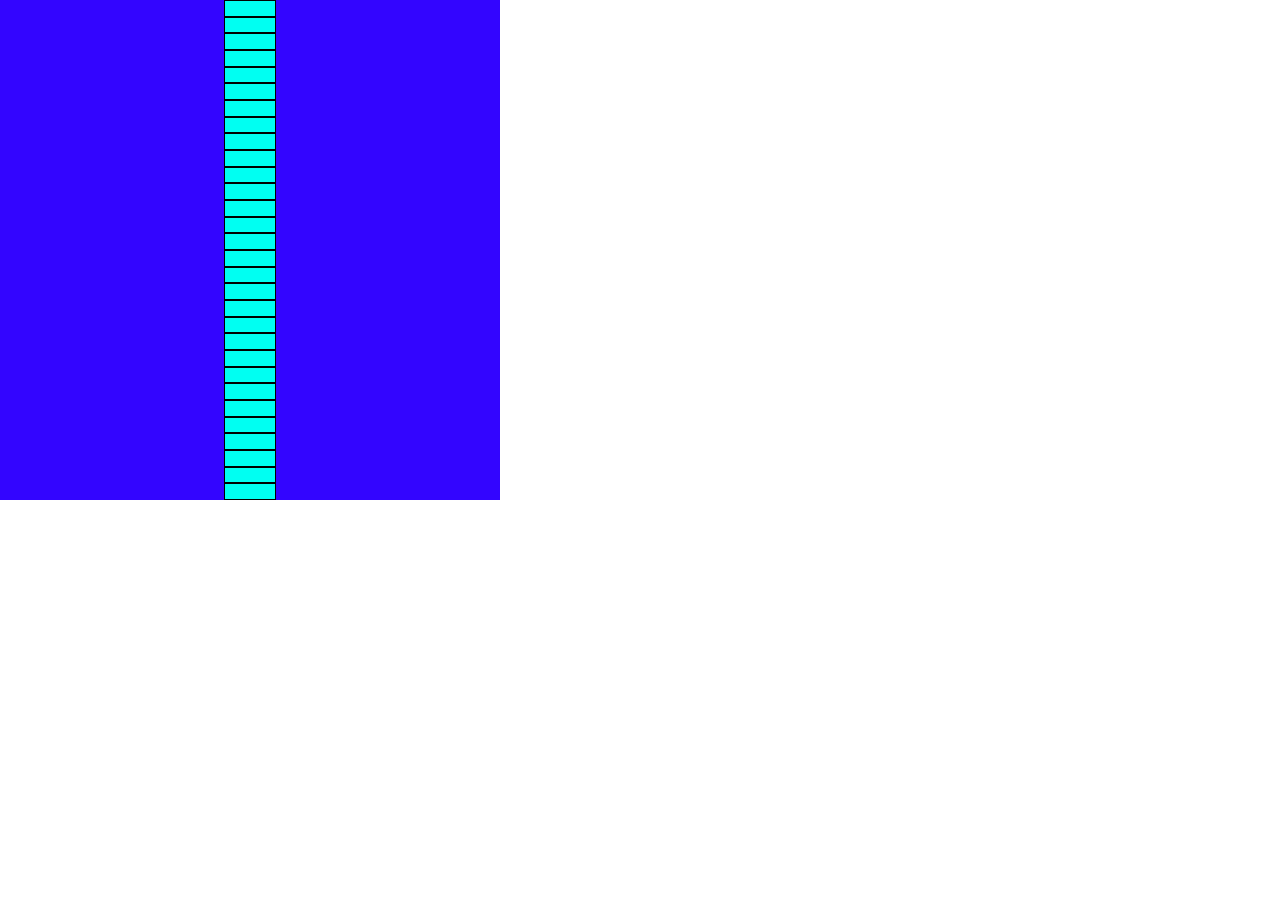
==== flex.box/index.html @ 793adeb7 "flex-box" ====
<!DOCTYPE html>
<html lang="pt-br">
<head>
    <meta charset="UTF-8">
    <meta name="viewport" content="width=device-width, initial-scale=1.0">
    <title>flex-box</title>
    <link rel="stylesheet" href="./style.css">
</head>
<body>
    <div class="quadrado-container">
<div class="box1"></div>
<div class="box2"></div>
<div class="box3"></div>
<div class="box4"></div>
<div class="box5"></div>
<div class="box6"></div>
<div class="box7"></div>
<div class="box8"></div>
<div class="box9"></div>
 <div class="box10"></div>
<div class="box11"></div>
 <div class="box12"></div>
 <div class="box13"></div>
   <div class="box14"></div>
   <div class="box15"></div>
    <div class="box16"></div>
    <div class="box17"></div>
  <div class="box18"></div>
   <div class="box19"></div>
  <div class="box20"></div>
   <div class="box21"></div>
    <div class="box22"></div>
            <div class="box23"></div>
   <div class="box24"></div>
            <div class="box25"></div>
            <div class="box26"></div>
            <div class="box27"></div>
            <div class="box28"></div>
            <div class="box29"></div>
            <div class="box30"></div>


</body>
</html>
---- flex.box/style.css ----
body {
    background-color: rgb(255, 255, 255);
    font-family: Arial, sans-serif;
    margin: 0;
    padding: 0;
}
.quadrado-container{
    display: flex;
    justify-content: center;
    flex-direction: column;
    align-items: center;
    background-color: #3305ff;
    width: 500px;
    height: 500px;
}
    .box1, .box2, .box3, .box4, .box5, .box6, .box7, .box8, .box9, .box10, .box11, .box12, .box13, .box14, .box15, .box16, .box17, .box18, .box19, .box20, .box21, .box22, .box23, .box24, .box25, .box26, .box27, .box28, .box29, .box30 {
        background-color: rgb(0, 255, 242);
        width: 50px;
        height: 500px;
        border: 1px solid rgb(0, 0, 0);
    }
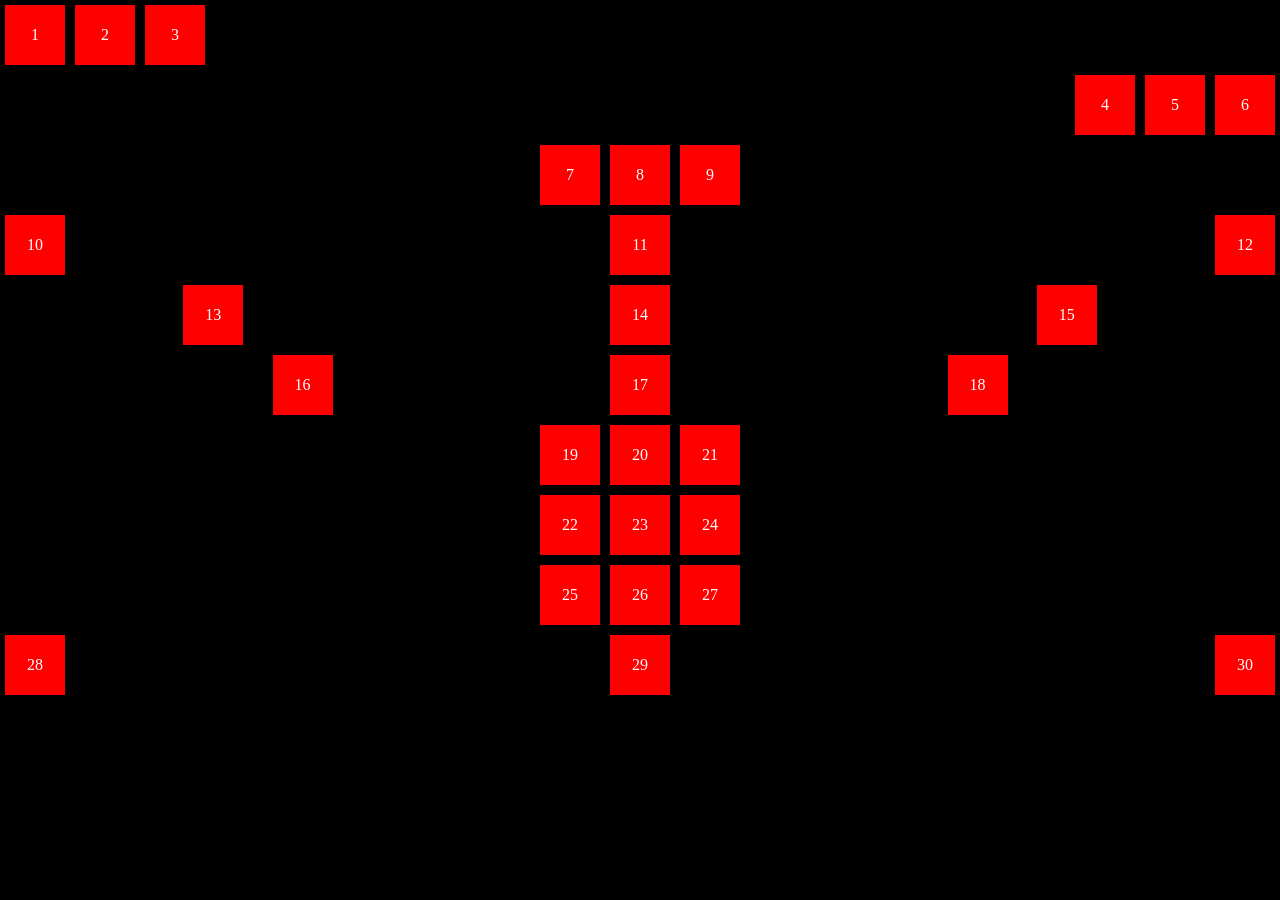
==== commit a792b72b: "atividade-flex-box" ====
--- a/flex.box/index.html
+++ b/flex.box/index.html
@@ -1,44 +1,81 @@
 <!DOCTYPE html>
-<html lang="pt-br">
+<html lang="en">
 <head>
     <meta charset="UTF-8">
     <meta name="viewport" content="width=device-width, initial-scale=1.0">
+    <link rel="stylesheet" href="style.css"> 
     <title>flex-box</title>
-    <link rel="stylesheet" href="./style.css">
 </head>
 <body>
-    <div class="quadrado-container">
-<div class="box1"></div>
-<div class="box2"></div>
-<div class="box3"></div>
-<div class="box4"></div>
-<div class="box5"></div>
-<div class="box6"></div>
-<div class="box7"></div>
-<div class="box8"></div>
-<div class="box9"></div>
- <div class="box10"></div>
-<div class="box11"></div>
- <div class="box12"></div>
- <div class="box13"></div>
-   <div class="box14"></div>
-   <div class="box15"></div>
-    <div class="box16"></div>
-    <div class="box17"></div>
-  <div class="box18"></div>
-   <div class="box19"></div>
-  <div class="box20"></div>
-   <div class="box21"></div>
-    <div class="box22"></div>
-            <div class="box23"></div>
-   <div class="box24"></div>
-            <div class="box25"></div>
-            <div class="box26"></div>
-            <div class="box27"></div>
-            <div class="box28"></div>
-            <div class="box29"></div>
-            <div class="box30"></div>
+    
+</body>
+</html>
+</head>
 
+<body>
+
+    <div class="linha1">
+        <div class="cubo">1</div>
+        <div class="cubo">2</div>
+        <div class="cubo">3</div>
+    </div>
+
+    <div class="linha2">
+        <div class="cubo">4</div>
+        <div class="cubo">5</div>
+        <div class="cubo">6</div>
+    </div>
+
+    <div class="linha3">
+        <div class="cubo">7</div>
+        <div class="cubo">8</div>
+        <div class="cubo">9</div>
+    </div>
+
+    <div class="linha4">
+        <div class="cubo">10</div>
+        <div class="cubo">11</div>
+        <div class="cubo">12</div>
+    </div>
+
+    <div class="linha5">
+        <div class="cubo">13</div>
+        <div class="cubo">14</div>
+        <div class="cubo">15</div>
+    </div>
+
+    <div class="linha6">
+        <div class="cubo">16</div>
+        <div class="cubo">17</div>
+        <div class="cubo">18</div>
+    </div>
+
+    <div class="linha7">
+        <div class="cubo">19</div>
+        <div class="cubo">20</div>
+        <div class="cubo">21</div>
+    </div>
+
+    <div class="linha8">
+        <div class="cubo">22</div>
+        <div class="cubo">23</div>
+        <div class="cubo">24</div>
+    </div>
+
+    <div class="linha9">
+        <div class="cubo">25</div>
+        <div class="cubo">26</div>
+        <div class="cubo">27</div>
+    </div>
+
+    <div class="linha10">
+        <div class="cubo">28</div>
+        <div class="cubo">29</div>
+        <div class="cubo">30</div>
+    </div>
+
+    <footer>
+    </footer>
 
 </body>
-</html>+</html>
--- a/flex.box/style.css
+++ b/flex.box/style.css
@@ -1,21 +1,84 @@
 body {
-    background-color: rgb(255, 255, 255);
-    font-family: Arial, sans-serif;
     margin: 0;
-    padding: 0;
+    background-color: black;
 }
-.quadrado-container{
+
+.cubo {
+    width: 60px;
+    height: 60px;
+    background-color: red;
+    margin: 5px;
+    color: white;
+    text-align: center;
+    line-height: 60px;
+}
+
+/* Linha 1 */
+.linha1 {
+    display: flex;
+    justify-content: flex-start;
+}
+
+/* Linha 2 */
+.linha2 {
+    display: flex;
+    justify-content: flex-end;
+}
+
+/* Linha 3 */
+.linha3 {
     display: flex;
     justify-content: center;
-    flex-direction: column;
+}
+
+/* Linha 4 */
+.linha4 {
+    display: flex;
+    justify-content: space-between;
+}
+
+/* Linha 5 */
+.linha5 {
+    display: flex;
+    justify-content: space-around;
+}
+
+/* Linha 6 */
+.linha6 {
+    display: flex;
+    justify-content: space-evenly;
+}
+
+/* Linha 7 */
+.linha7 {
+    display: flex;
+    justify-content: center;
+    align-items: flex-start;
+}
+
+/* Linha 8 */
+.linha8 {
+    display: flex;
+    justify-content: center;
+    align-items: flex-end;
+}
+
+/* Linha 9 */
+.linha9 {
+    display: flex;
+    justify-content: center;
     align-items: center;
-    background-color: #3305ff;
-    width: 500px;
-    height: 500px;
 }
-    .box1, .box2, .box3, .box4, .box5, .box6, .box7, .box8, .box9, .box10, .box11, .box12, .box13, .box14, .box15, .box16, .box17, .box18, .box19, .box20, .box21, .box22, .box23, .box24, .box25, .box26, .box27, .box28, .box29, .box30 {
-        background-color: rgb(0, 255, 242);
-        width: 50px;
-        height: 500px;
-        border: 1px solid rgb(0, 0, 0);
-    }+
+/* Linha 10 */
+.linha10 {
+    display: flex;
+    justify-content: space-between;
+    align-items: center;
+}
+
+footer {
+    color: white;
+    text-align: center;
+    padding: 20px;
+}
